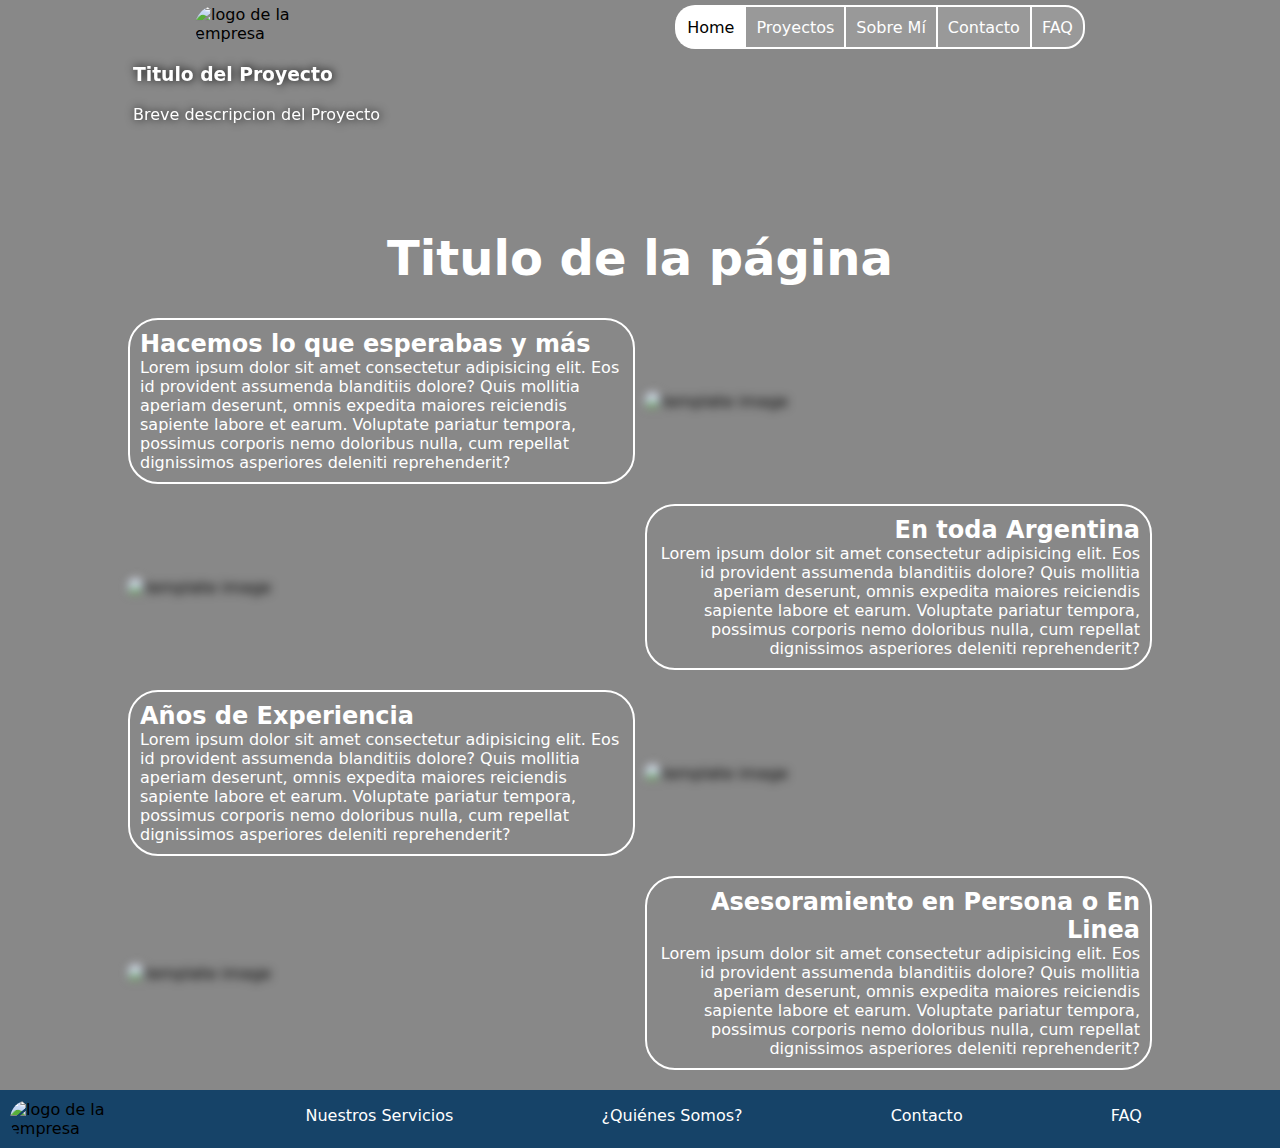
==== index.html @ 8b3575a1 "big migration to responsive" ====
<!DOCTYPE html>
<html lang="en">

<head>
    <meta charset="UTF-8">
    <meta name="viewport" content="width=device-width, initial-scale=1.0">
    <title>Document</title>
    <link rel="stylesheet" href="css/styles.css">
</head>

<body>
    <header>
        <nav class="links-container">
            <img src="assets/images/logo.jpg" class="logo" alt="logo de la empresa" />
            <ul class="list-items">
                <li id="active-page"><a href="#">Home</a></li>
                <li><a href="pages/section1.html">Proyectos</a></li>
                <li><a href="pages/section1.html">Sobre Mí</a></li>
                <li><a href="pages/section1.html">Contacto</a></li>
                <li><a href="pages/section1.html">FAQ</a></li>
            </ul>
        </nav>
    </header>

    <main>
        <section class="main-image-container">
            <img src="assets/images/imagen1.jpg" alt="">
            <div>
                <h3>Titulo del Proyecto</h3>
                <p>Breve descripcion del Proyecto</p>
            </div>
        </section>

        <div class="main-content">
            <div class="main-title-container">
                <h1>Titulo de la página</h1>
            </div>
            
            <div id="main-table">
                <article class="table-row">
                    <div class="main-table-text">
                        <h2>Hacemos lo que esperabas y más</h2>
                        <p>Lorem ipsum dolor sit amet consectetur adipisicing elit. Eos id provident assumenda blanditiis dolore? Quis mollitia aperiam deserunt, omnis expedita maiores reiciendis sapiente labore et earum. Voluptate pariatur tempora, possimus corporis nemo doloribus nulla, cum repellat dignissimos asperiores deleniti reprehenderit?</p>
                    </div>
                    <div class="main-table-image">
                        <img src="assets/images/imagen temporal.jpg" alt="template image">
                    </div>
                </article>
                <article class="table-row">
                    <div class="main-table-text reverse-text">
                        <h2>En toda Argentina</h2>
                        <p>Lorem ipsum dolor sit amet consectetur adipisicing elit. Eos id provident assumenda blanditiis dolore? Quis mollitia aperiam deserunt, omnis expedita maiores reiciendis sapiente labore et earum. Voluptate pariatur tempora, possimus corporis nemo doloribus nulla, cum repellat dignissimos asperiores deleniti reprehenderit?</p>
                    </div>
                    <div class="main-table-image reverse">
                        <img src="assets/images/imagen temporal.jpg" alt="template image">
                    </div>
                </article>
                <article class="table-row">
                    <div class="main-table-text">
                        <h2>Años de Experiencia</h2>
                        <p>Lorem ipsum dolor sit amet consectetur adipisicing elit. Eos id provident assumenda blanditiis dolore? Quis mollitia aperiam deserunt, omnis expedita maiores reiciendis sapiente labore et earum. Voluptate pariatur tempora, possimus corporis nemo doloribus nulla, cum repellat dignissimos asperiores deleniti reprehenderit?</p>
                    </div>
                    <div class="main-table-image">
                        <img src="assets/images/imagen temporal.jpg" alt="template image">
                    </div>
                </article>
                <article class="table-row">
                    <div class="main-table-text reverse-text">
                        <h2>Asesoramiento en Persona o En Linea</h2>
                        <p>Lorem ipsum dolor sit amet consectetur adipisicing elit. Eos id provident assumenda blanditiis dolore? Quis mollitia aperiam deserunt, omnis expedita maiores reiciendis sapiente labore et earum. Voluptate pariatur tempora, possimus corporis nemo doloribus nulla, cum repellat dignissimos asperiores deleniti reprehenderit?</p>
                    </div>
                    <div class="main-table-image reverse">
                        <img src="assets/images/imagen temporal.jpg" alt="template image">
                    </div>
                </article>
            </div>
        </div>
    </main>

    <footer>
        <section>
            <img src="./assets/images/logo.jpg" alt="logo de la empresa" class="logo">
        </section>
        <section id="links-container">
            <ul id="footer-links">
                <li><a href="">Nuestros Servicios</a></li>
                <li><a href="./pages/section2.html">¿Quiénes Somos?</a></li>
                <li><a href="./pages/section3.html">Contacto</a></li>
                <li><a href="./pages/section4.html">FAQ</a></li>
            </ul>
        </section>
    </footer>
</body>

</html>
---- css/styles.css ----
body {
  font-family: system-ui, -apple-system, BlinkMacSystemFont, "Segoe UI", Roboto, Oxygen, Ubuntu, Cantarell, "Open Sans", "Helvetica Neue", sans-serif;
  box-sizing: border-box;
  margin: 0;
  padding: 0;
  background-color: #888;
}

.logo {
  width: 100px;
  min-width: 40px;
  border-radius: 30px;
}

header {
  margin: 5px;
}
header nav {
  display: flex;
  justify-content: space-around;
}
header nav ul {
  list-style: none;
  padding: 0;
  margin: 0;
  display: flex;
}
header nav ul li {
  background-color: #999;
  display: flex;
  white-space: nowrap;
  height: 40px;
  align-items: center;
  border: white 2px solid;
  border-right: 0;
  padding-inline: 10px;
  backdrop-filter: blur(5px);
}
header nav ul li:first-child {
  border-radius: 20px 0 0 20px;
  padding-left: 10px;
}
header nav ul li:last-child {
  border-radius: 0 20px 20px 0;
  padding-right: 10px;
  border-right: 2px white solid;
}
header nav ul li a {
  color: white;
  text-decoration: none;
}
header nav ul li:hover {
  background-color: white;
}
header nav ul li:hover a {
  text-decoration: underline;
  color: black;
}
header #active-page {
  background-color: white;
}
header #active-page a {
  color: black;
  font-weight: 500;
}

.main-image-container {
  display: grid;
}
.main-image-container img {
  grid-row: 1/1;
  grid-column: 1/1;
  width: 100%;
  min-width: 425px;
  max-height: 100vh;
  object-fit: cover;
  z-index: -1;
}
.main-image-container div {
  display: flex;
  grid-row: 1/1;
  grid-column: 1/1;
  flex-direction: column;
  justify-content: flex-end;
  align-items: flex-start;
  margin-bottom: 5%;
  margin-left: 10%;
}
.main-image-container div h3, .main-image-container div p {
  margin-block: 5px;
  padding: 5px;
  backdrop-filter: blur(5px);
  color: white;
  text-shadow: #000 1px 0 10px;
}

.main-content {
  min-width: 425px;
  width: 100%;
}
.main-title-container {
  color: white;
  text-align: center;
  font-size: 1.5em;
}
@media (max-width: 426px) {
  .main-title-container {
    font-size: 1em;
  }
}

#main-table {
  margin-inline: 10%;
  display: grid;
  grid-template-rows: 1fr;
  gap: 20px;
}
#main-table .table-row {
  display: grid;
  grid-template-columns: 1fr 1fr;
  gap: 10px;
}
@media (max-width: 767px) {
  #main-table .table-row {
    grid-template-columns: 1fr;
  }
}
#main-table .reverse {
  grid-row-start: 1;
}
@media (max-width: 767px) {
  #main-table .reverse {
    grid-row-start: 2;
  }
}
#main-table .reverse-text {
  text-align: right;
}
#main-table .main-table-text {
  color: white;
  border: white 2px solid;
  border-radius: 30px;
  padding: 10px;
  align-content: center;
}
#main-table .main-table-text * {
  margin: 0;
}
#main-table .main-table-image {
  align-self: center;
}
#main-table .main-table-image img {
  filter: blur(5px);
  width: 100%;
  height: 200px;
  object-fit: cover;
  border-radius: 30px;
}

footer {
  margin-top: 20px;
  background-color: rgb(22, 67, 104);
  display: flex;
  justify-content: space-around;
  min-width: 430px;
  width: 100%;
}
footer section {
  margin: 10px;
}
footer #links-container {
  width: 100%;
  margin: 0;
}
footer #footer-links {
  padding: 0;
  list-style: none;
  display: flex;
  justify-content: space-evenly;
  flex-wrap: wrap;
  gap: 10px;
}
footer a {
  color: white;
  font-weight: 500;
  text-decoration: none;
}
footer a:hover {
  text-decoration: underline;
}
footer a:checked {
  color: red;
}

/*# sourceMappingURL=styles.css.map */


.images-container {
    display: flex;
    justify-content: space-evenly;
    flex-wrap:wrap;
}

.image-article {
    padding-block: 10px;
    display: flex;
    flex-direction: column;
    align-items: center;
}

.image-article img{
    border-radius: 20px;
    max-width: 600px;
    border: 4px white solid;
}

.image-article div {
    background-color: rgb(100, 130, 150);
    text-align: center;
    font-weight: 500;
    font-size: large;
    margin: 0;
    width: 50%;
    padding: 10px;
    border: 4px white solid;
    border-bottom: none;
    border-radius: 20px 20px 0 0;
}

.normal-main{
    h1{
        font-size: 3em;
    }
    
    margin-inline: 10%;
    margin-bottom: 30px;
    text-align: center;

    .elements-container{
        display: flex;
        flex-wrap: wrap;
        justify-content: space-evenly;
        
        article {
            width: 300px;
            border: white 4px solid;
            padding: 10px;
            border-radius: 30px;
        }
    }

    #about-me-container{
        padding: 20px;
        display: flex;
        border: white 4px solid;
        border-radius: 30px;
        justify-content: space-evenly;

        #about-me-text-container{
            padding: 20px;
            border: white 4px solid;
            border-radius: 30px;
            width: 500px;
        }

        img{
            width: 300px;
        }
    }
    

    .article-container{
        display: flex;
        flex-wrap: wrap;
        justify-content: space-around;
        
        article{
            margin-bottom: 20px;
            border: white 4px solid;
            border-radius: 30px;
            width: 300px;
        }

        img {
            width: 200px;
        }

    }

    .line{
        flex-direction: column;
        align-content: center;

        article{
            width: 80%;
        }
    }

    #form-container{
        border: white 4px solid;
    }

}
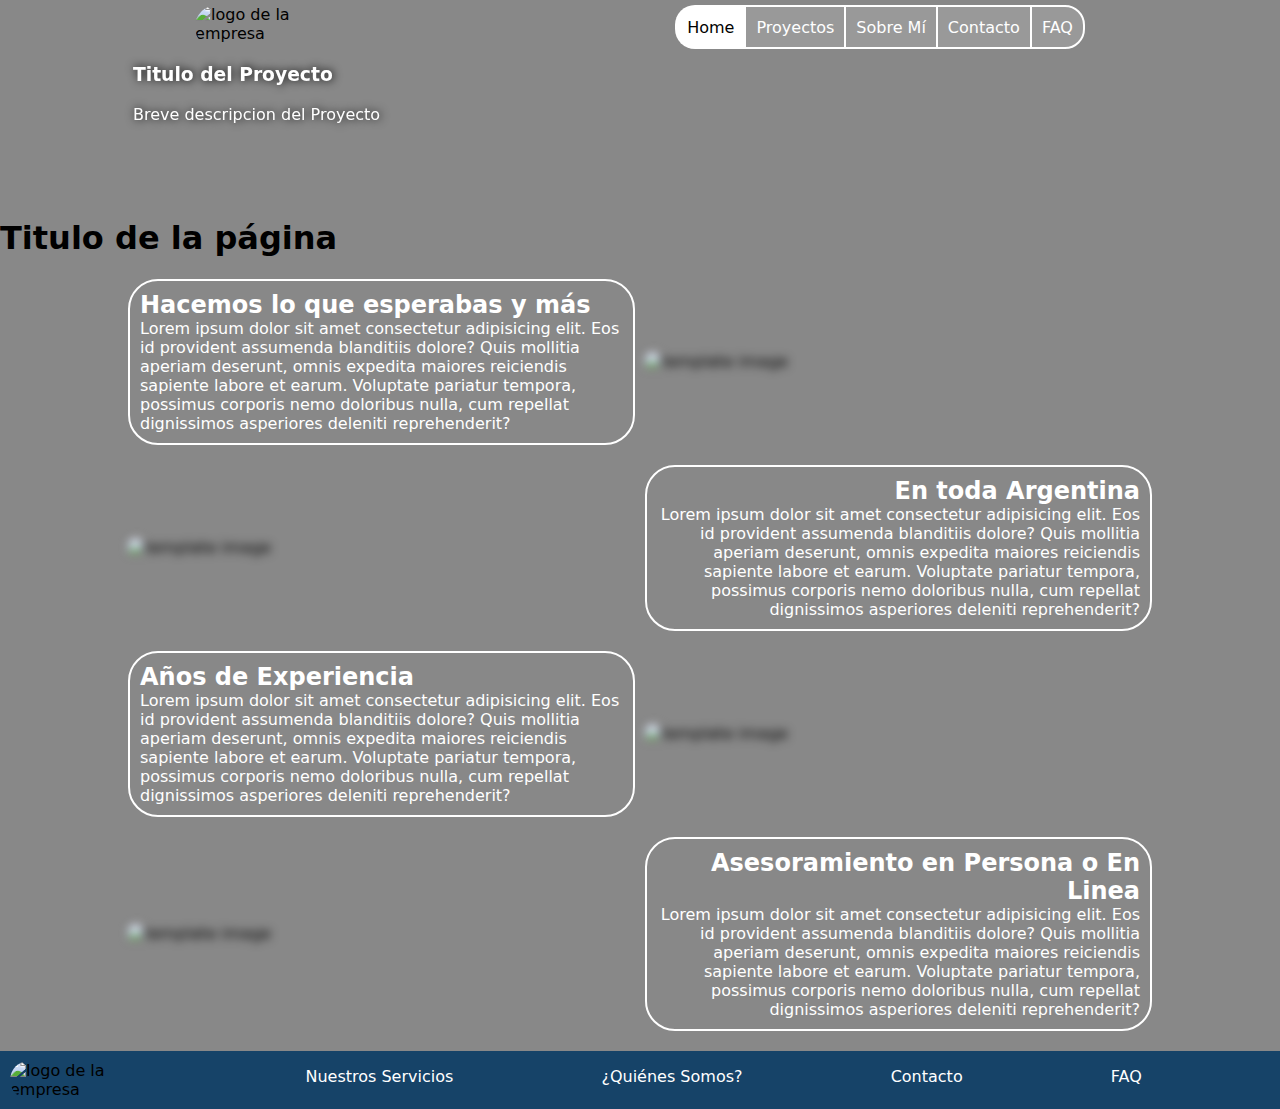
==== commit 81d93faa: "added the corresponding title to the pages" ====
--- a/index.html
+++ b/index.html
@@ -2,10 +2,15 @@
 <html lang="en">
 
 <head>
-    <meta charset="UTF-8">
-    <meta name="viewport" content="width=device-width, initial-scale=1.0">
-    <title>Document</title>
-    <link rel="stylesheet" href="css/styles.css">
+    <meta charset="UTF-8" />
+    <meta name="viewport" content="width=device-width, initial-scale=1.0" />
+    <title>Sitio de Arquitectura | Nicolas Rodriguez Briz</title>
+    <link rel="stylesheet" href="css/styles.css" />
+    <!-- <link href="https://cdn.jsdelivr.net/npm/bootstrap@5.3.3/dist/css/bootstrap.min.css" rel="stylesheet"
+        integrity="sha384-QWTKZyjpPEjISv5WaRU9OFeRpok6YctnYmDr5pNlyT2bRjXh0JMhjY6hW+ALEwIH" crossorigin="anonymous" />
+    <script src="https://cdn.jsdelivr.net/npm/bootstrap@5.3.3/dist/js/bootstrap.min.js"
+        integrity="sha384-0pUGZvbkm6XF6gxjEnlmuGrJXVbNuzT9qBBavbLwCsOGabYfZo0T0to5eqruptLy"
+        crossorigin="anonymous"></script> -->
 </head>
 
 <body>
@@ -14,10 +19,10 @@
             <img src="assets/images/logo.jpg" class="logo" alt="logo de la empresa" />
             <ul class="list-items">
                 <li id="active-page"><a href="#">Home</a></li>
-                <li><a href="pages/section1.html">Proyectos</a></li>
-                <li><a href="pages/section1.html">Sobre Mí</a></li>
-                <li><a href="pages/section1.html">Contacto</a></li>
-                <li><a href="pages/section1.html">FAQ</a></li>
+                <li><a href="pages/proyectos.html">Proyectos</a></li>
+                <li><a href="pages/sobre mi.html">Sobre Mí</a></li>
+                <li><a href="pages/contacto.html">Contacto</a></li>
+                <li><a href="pages/faq.html">FAQ</a></li>
             </ul>
         </nav>
     </header>
@@ -31,11 +36,11 @@
             </div>
         </section>
 
+        <div class="title-container">
+            <h1>Titulo de la página</h1>
+        </div>
+
         <div class="main-content">
-            <div class="main-title-container">
-                <h1>Titulo de la página</h1>
-            </div>
-            
             <div id="main-table">
                 <article class="table-row">
                     <div class="main-table-text">
@@ -76,20 +81,20 @@
             </div>
         </div>
     </main>
-
     <footer>
         <section>
-            <img src="./assets/images/logo.jpg" alt="logo de la empresa" class="logo">
+            <img src="assets/images/logo.jpg" alt="logo de la empresa" class="logo">
         </section>
         <section id="links-container">
             <ul id="footer-links">
                 <li><a href="">Nuestros Servicios</a></li>
-                <li><a href="./pages/section2.html">¿Quiénes Somos?</a></li>
-                <li><a href="./pages/section3.html">Contacto</a></li>
-                <li><a href="./pages/section4.html">FAQ</a></li>
+                <li><a href="pages/sobre mi.html">¿Quiénes Somos?</a></li>
+                <li><a href="pages/contacto.html">Contacto</a></li>
+                <li><a href="pages/faq.html">FAQ</a></li>
             </ul>
         </section>
     </footer>
+
 </body>
 
 </html>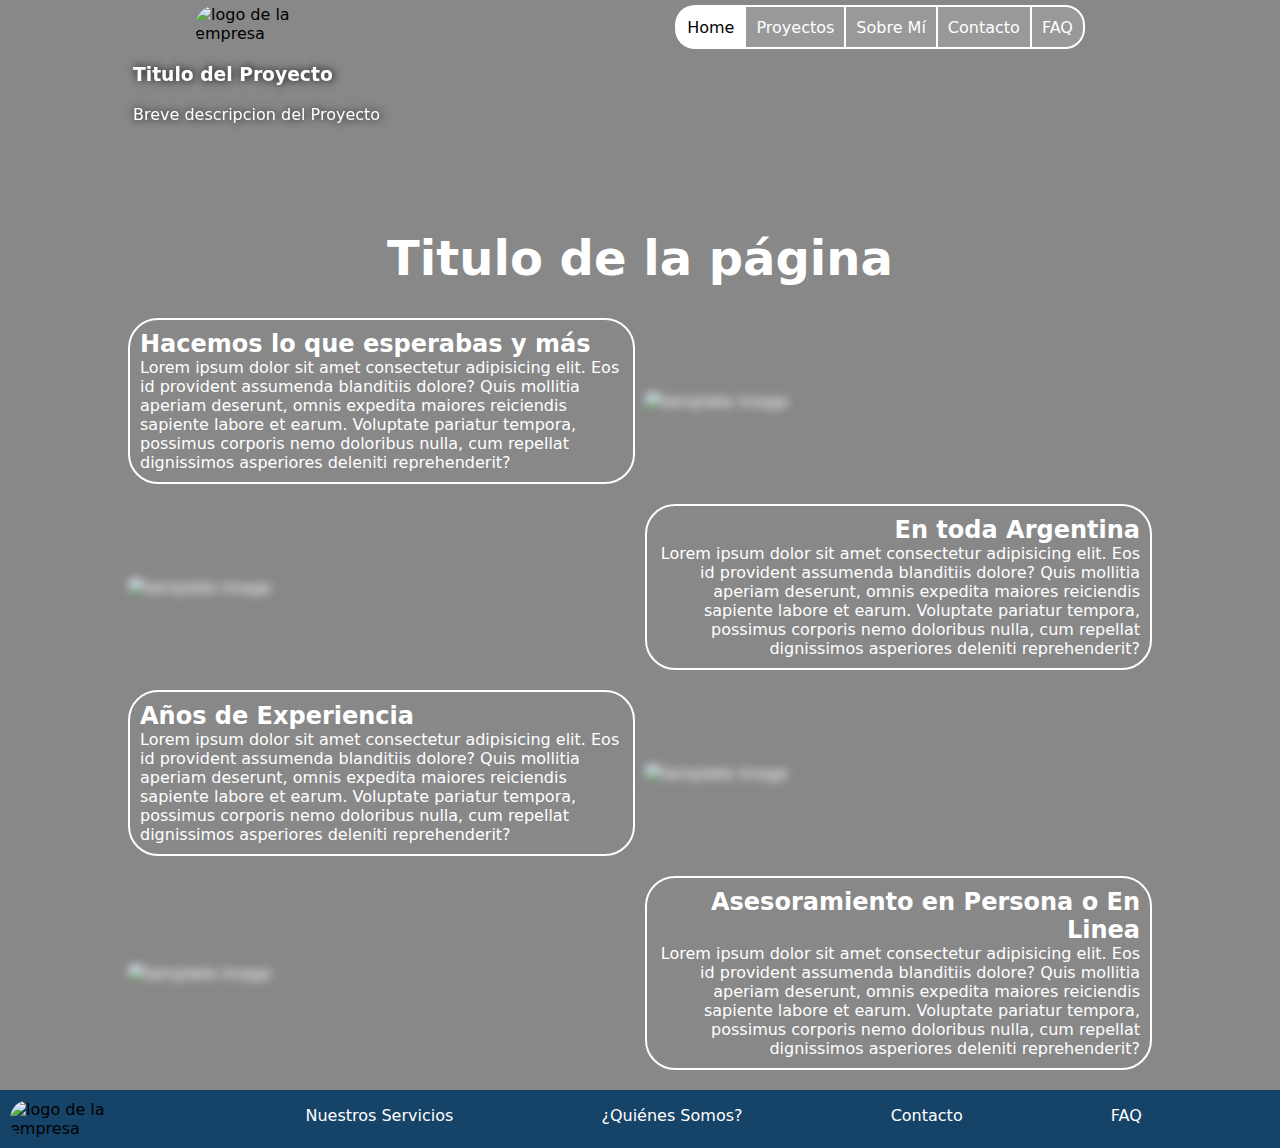
==== commit 8cac9616: "added transitions to the header" ====
--- a/index.html
+++ b/index.html
@@ -6,11 +6,6 @@
     <meta name="viewport" content="width=device-width, initial-scale=1.0" />
     <title>Sitio de Arquitectura | Nicolas Rodriguez Briz</title>
     <link rel="stylesheet" href="css/styles.css" />
-    <!-- <link href="https://cdn.jsdelivr.net/npm/bootstrap@5.3.3/dist/css/bootstrap.min.css" rel="stylesheet"
-        integrity="sha384-QWTKZyjpPEjISv5WaRU9OFeRpok6YctnYmDr5pNlyT2bRjXh0JMhjY6hW+ALEwIH" crossorigin="anonymous" />
-    <script src="https://cdn.jsdelivr.net/npm/bootstrap@5.3.3/dist/js/bootstrap.min.js"
-        integrity="sha384-0pUGZvbkm6XF6gxjEnlmuGrJXVbNuzT9qBBavbLwCsOGabYfZo0T0to5eqruptLy"
-        crossorigin="anonymous"></script> -->
 </head>
 
 <body>
--- a/css/styles.css
+++ b/css/styles.css
@@ -4,12 +4,51 @@
   margin: 0;
   padding: 0;
   background-color: #888;
+  min-width: 430px;
 }
 
 .logo {
   width: 100px;
   min-width: 40px;
   border-radius: 30px;
+}
+
+.title-container {
+  text-align: center;
+  font-size: 1.5em;
+  color: white;
+}
+@media (width <= 425px) {
+  .title-container {
+    font-size: 1em;
+  }
+}
+
+.main-content {
+  color: white;
+  width: 100%;
+}
+
+.text-container {
+  text-align: center;
+  color: white;
+}
+
+.button-1 {
+  border-radius: 20px;
+  background-color: #09f;
+  color: white;
+  padding: 10px;
+  border-style: none;
+  border: #09f 2px solid;
+  cursor: pointer;
+  transition: 200ms;
+}
+.button-1:hover {
+  border-color: #06f;
+}
+.button-1:active {
+  transform: scale(0.9);
 }
 
 header {
@@ -35,6 +74,7 @@
   border-right: 0;
   padding-inline: 10px;
   backdrop-filter: blur(5px);
+  transition: 200ms;
 }
 header nav ul li:first-child {
   border-radius: 20px 0 0 20px;
@@ -62,6 +102,41 @@
 header #active-page a {
   color: black;
   font-weight: 500;
+}
+
+footer {
+  margin-top: 20px;
+  background-color: rgb(22, 67, 104);
+  display: flex;
+  justify-content: space-around;
+  min-width: 430px;
+  width: 100%;
+}
+footer section {
+  margin: 10px;
+}
+footer #links-container {
+  width: 100%;
+  margin: 0;
+}
+footer #footer-links {
+  padding: 0;
+  list-style: none;
+  display: flex;
+  justify-content: space-evenly;
+  flex-wrap: wrap;
+  gap: 10px;
+}
+footer a {
+  color: white;
+  font-weight: 500;
+  text-decoration: none;
+}
+footer a:hover {
+  text-decoration: underline;
+}
+footer a:checked {
+  color: red;
 }
 
 .main-image-container {
@@ -94,21 +169,6 @@
   text-shadow: #000 1px 0 10px;
 }
 
-.main-content {
-  min-width: 425px;
-  width: 100%;
-}
-.main-title-container {
-  color: white;
-  text-align: center;
-  font-size: 1.5em;
-}
-@media (max-width: 426px) {
-  .main-title-container {
-    font-size: 1em;
-  }
-}
-
 #main-table {
   margin-inline: 10%;
   display: grid;
@@ -137,7 +197,6 @@
   text-align: right;
 }
 #main-table .main-table-text {
-  color: white;
   border: white 2px solid;
   border-radius: 30px;
   padding: 10px;
@@ -157,147 +216,226 @@
   border-radius: 30px;
 }
 
-footer {
-  margin-top: 20px;
-  background-color: rgb(22, 67, 104);
-  display: flex;
-  justify-content: space-around;
-  min-width: 430px;
-  width: 100%;
-}
-footer section {
+.images-container {
+  display: flex;
+  flex-wrap: wrap;
+  justify-content: space-evenly;
+  gap: 10px;
   margin: 10px;
 }
-footer #links-container {
-  width: 100%;
-  margin: 0;
-}
-footer #footer-links {
-  padding: 0;
-  list-style: none;
-  display: flex;
-  justify-content: space-evenly;
-  flex-wrap: wrap;
-  gap: 10px;
-}
-footer a {
-  color: white;
-  font-weight: 500;
-  text-decoration: none;
-}
-footer a:hover {
-  text-decoration: underline;
-}
-footer a:checked {
-  color: red;
+
+.image-article {
+  display: flex;
+  flex-direction: column;
+  align-items: center;
+  border: white 2px solid;
+  border-radius: 20px;
+  background-color: white;
+}
+.image-article h3 {
+  color: white;
+  margin: 0;
+  padding: 5px 20px;
+  border: white 2px solid;
+  background-color: #777;
+  border-radius: 20px 20px 0 0;
+  border-bottom: 0;
+  max-width: min(80%, 500px);
+}
+.image-article img {
+  border-radius: 20px;
+  width: 100%;
+  max-width: 350px;
+  border: 2px white solid;
+}
+@media (width >= 1400px) {
+  .image-article img {
+    max-width: 600px;
+  }
+}
+
+.elements-container {
+  display: flex;
+  flex-wrap: wrap;
+  justify-content: center;
+  color: black;
+  gap: 10px;
+}
+.elements-container article {
+  background-color: white;
+  max-width: 400px;
+  border-radius: 20px;
+  border: black 2px solid;
+}
+.elements-container article h3 {
+  border: black 2px solid;
+  border-radius: 20px;
+  margin: -2px;
+  padding: 10px 0;
+  text-align: center;
+}
+.elements-container article p {
+  margin: 10px 20px;
+}
+
+#about-me-container {
+  display: flex;
+  flex-wrap: wrap;
+  border-radius: 20px;
+  align-items: center;
+  justify-content: center;
+  margin: 0 auto;
+  gap: 10px;
+  max-width: 1000px;
+  width: fit-content;
+}
+@media (width < 768px) {
+  #about-me-container {
+    flex-direction: column-reverse;
+  }
+}
+
+#about-me-image-container img {
+  border-radius: 20px;
+  max-width: 300px;
+  object-fit: cover;
+}
+@media (width < 768px) {
+  #about-me-image-container img {
+    height: 350px;
+    width: 350px;
+  }
+}
+
+#about-me-text-container {
+  background-color: white;
+  color: black;
+  padding: 20px;
+  border-radius: 20px;
+  width: 100%;
+  max-width: 350px;
+}
+
+.article-container {
+  color: black;
+  text-align: center;
+  display: flex;
+  flex-wrap: wrap;
+  justify-content: center;
+  gap: 10px;
+  max-width: 1000px;
+  margin: 0 auto;
+}
+.article-container article {
+  background-color: white;
+  border-radius: 20px;
+  width: 300px;
+}
+.article-container img {
+  height: 300px;
+  object-fit: cover;
+  width: 100%;
+  border-radius: 20px;
+}
+
+.article-title-container h3 {
+  margin: 0;
+  padding: 10px;
+  border-radius: 20px;
+}
+
+#contact-form-container {
+  background-color: darkgray;
+  border-radius: 20px;
+  max-width: 1000px;
+  margin: 0 auto;
+  padding: 10px;
+}
+#contact-form-container form {
+  color: black;
+  display: grid;
+  background-color: gray;
+  padding: 10px;
+  border-radius: 20px;
+  gap: 10px;
+}
+#contact-form-container form div {
+  display: grid;
+  grid-template-columns: 1fr 5fr;
+  grid-auto-rows: 40px;
+  justify-content: center;
+  gap: 10px;
+}
+#contact-form-container form div label {
+  background-color: white;
+  display: flex;
+  align-items: center;
+  justify-content: center;
+  border-radius: 20px;
+  font-weight: 600;
+}
+#contact-form-container form div input {
+  border-radius: 20px;
+  border-style: none;
+  padding-left: 10px;
+}
+#contact-form-container form div textarea {
+  border-radius: 20px;
+  padding-left: 10px;
+  padding-top: 10px;
+  grid-row-start: span 2;
+  resize: none;
+}
+#contact-form-container form div:last-child {
+  grid-template-columns: 1fr;
+}
+#contact-form-container #form-file {
+  background-color: white;
+  align-content: center;
+  justify-self: center;
+}
+#contact-form-container #form-submit {
+  display: flex;
+  grid-column: 1/-1;
+  justify-self: center;
+  width: fit-content;
+}
+
+#search-bar-container {
+  text-align: center;
+}
+#search-bar-container input {
+  border-radius: 20px;
+  border: black 1px solid;
+  padding: 10px;
+  border-style: none;
+}
+
+.questions-container {
+  background-color: darkgray;
+  padding: 10px;
+  border-radius: 20px;
+  color: black;
+  display: flex;
+  flex-wrap: wrap;
+  justify-content: center;
+  gap: 10px;
+  max-width: 1000px;
+  padding-inline: 10px;
+  margin: 0 auto;
+}
+.questions-container article {
+  background-color: white;
+  border-radius: 20px;
+  width: 100%;
+  padding: 10px;
+}
+.questions-container summary {
+  font-weight: bold;
+  font-size: large;
+}
+.questions-container p {
+  margin: 10px 10px 10px 20px;
 }
 
 /*# sourceMappingURL=styles.css.map */
-
-
-.images-container {
-    display: flex;
-    justify-content: space-evenly;
-    flex-wrap:wrap;
-}
-
-.image-article {
-    padding-block: 10px;
-    display: flex;
-    flex-direction: column;
-    align-items: center;
-}
-
-.image-article img{
-    border-radius: 20px;
-    max-width: 600px;
-    border: 4px white solid;
-}
-
-.image-article div {
-    background-color: rgb(100, 130, 150);
-    text-align: center;
-    font-weight: 500;
-    font-size: large;
-    margin: 0;
-    width: 50%;
-    padding: 10px;
-    border: 4px white solid;
-    border-bottom: none;
-    border-radius: 20px 20px 0 0;
-}
-
-.normal-main{
-    h1{
-        font-size: 3em;
-    }
-    
-    margin-inline: 10%;
-    margin-bottom: 30px;
-    text-align: center;
-
-    .elements-container{
-        display: flex;
-        flex-wrap: wrap;
-        justify-content: space-evenly;
-        
-        article {
-            width: 300px;
-            border: white 4px solid;
-            padding: 10px;
-            border-radius: 30px;
-        }
-    }
-
-    #about-me-container{
-        padding: 20px;
-        display: flex;
-        border: white 4px solid;
-        border-radius: 30px;
-        justify-content: space-evenly;
-
-        #about-me-text-container{
-            padding: 20px;
-            border: white 4px solid;
-            border-radius: 30px;
-            width: 500px;
-        }
-
-        img{
-            width: 300px;
-        }
-    }
-    
-
-    .article-container{
-        display: flex;
-        flex-wrap: wrap;
-        justify-content: space-around;
-        
-        article{
-            margin-bottom: 20px;
-            border: white 4px solid;
-            border-radius: 30px;
-            width: 300px;
-        }
-
-        img {
-            width: 200px;
-        }
-
-    }
-
-    .line{
-        flex-direction: column;
-        align-content: center;
-
-        article{
-            width: 80%;
-        }
-    }
-
-    #form-container{
-        border: white 4px solid;
-    }
-
-}
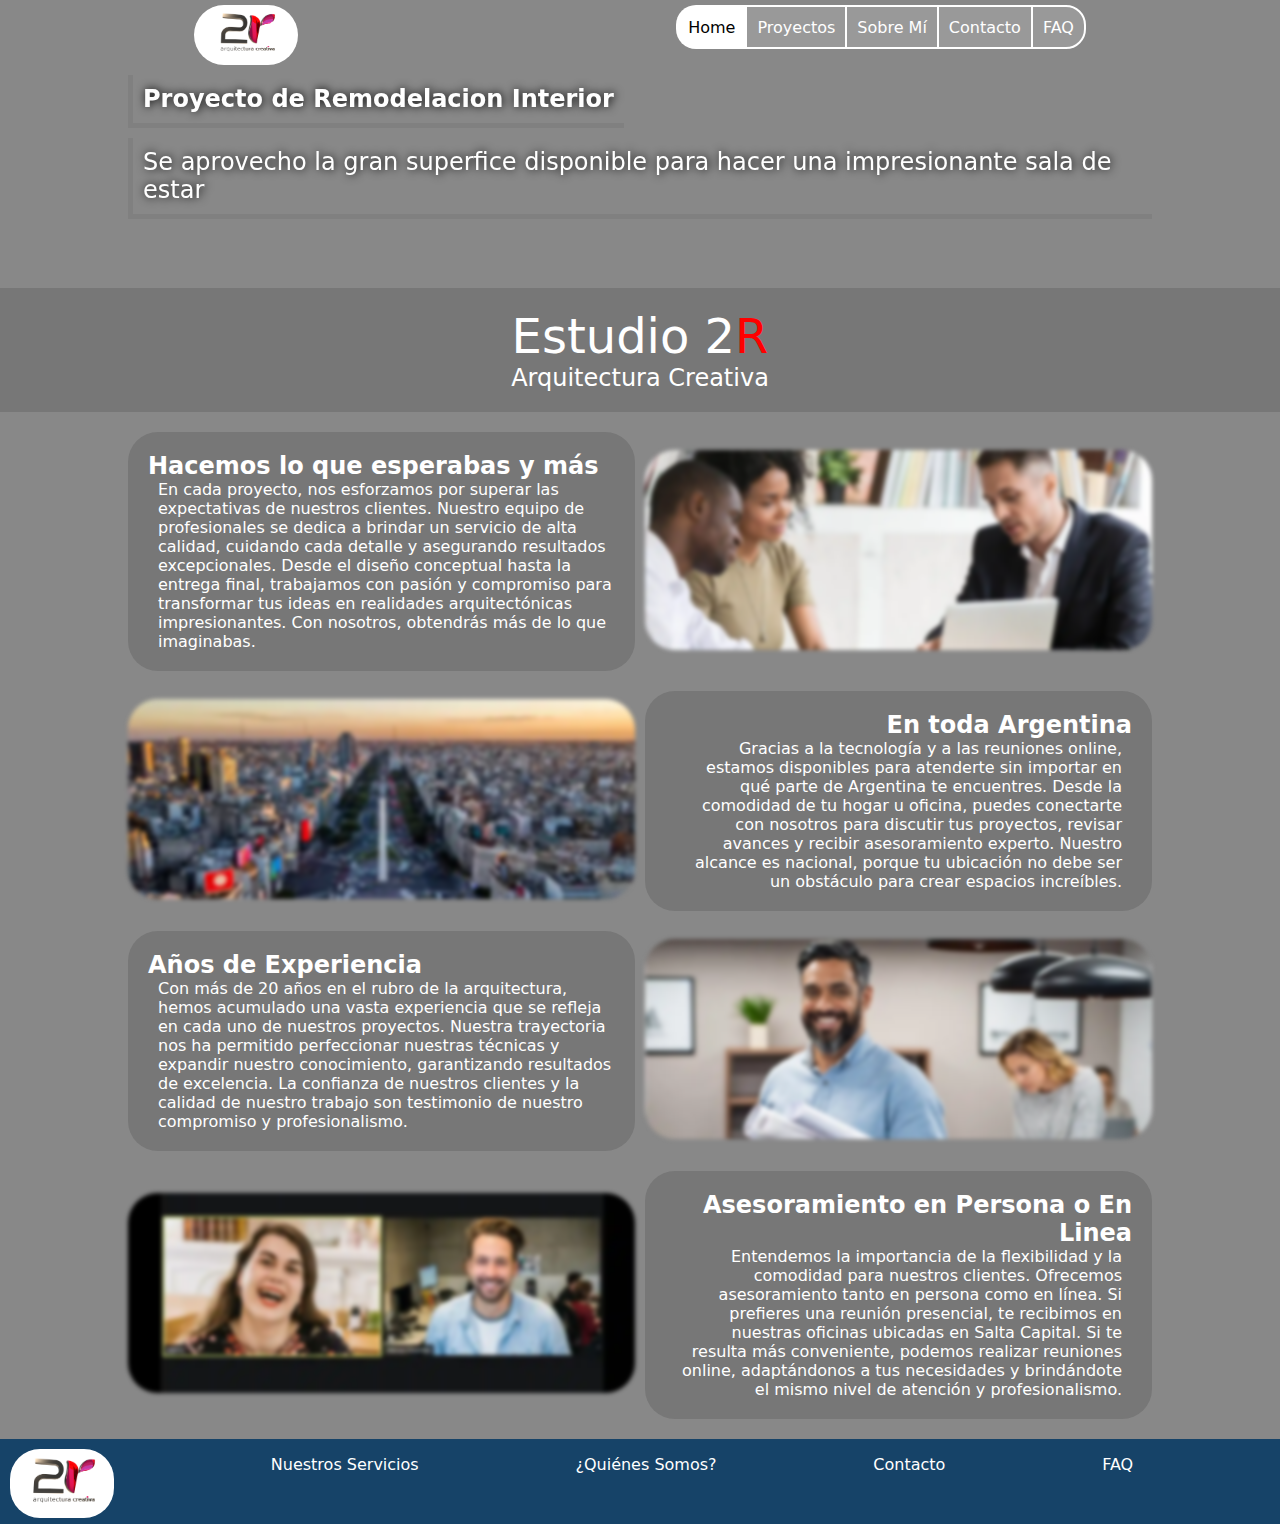
==== commit 6519bad9: "added lots of stuff, principally images to the sobre mi page" ====
--- a/index.html
+++ b/index.html
@@ -11,7 +11,7 @@
 <body>
     <header>
         <nav class="links-container">
-            <img src="assets/images/logo.jpg" class="logo" alt="logo de la empresa" />
+            <img src="assets/images/logo.png" class="logo" alt="logo de la empresa" />
             <ul class="list-items">
                 <li id="active-page"><a href="#">Home</a></li>
                 <li><a href="pages/proyectos.html">Proyectos</a></li>
@@ -24,15 +24,16 @@
 
     <main>
         <section class="main-image-container">
-            <img src="assets/images/imagen1.jpg" alt="">
+            <img src="assets/images/imagen1.jpg" alt="" />
             <div>
-                <h3>Titulo del Proyecto</h3>
-                <p>Breve descripcion del Proyecto</p>
+                <h3>Proyecto de Remodelacion Interior</h3>
+                <p>Se aprovecho la gran superfice disponible para hacer una impresionante sala de estar</p>
             </div>
         </section>
 
-        <div class="title-container">
-            <h1>Titulo de la página</h1>
+        <div class="title-container" id="home-title-container">
+            <h1>Estudio 2<span>R</span></h1>
+            <h3>Arquitectura Creativa</h3>
         </div>
 
         <div class="main-content">
@@ -40,37 +41,61 @@
                 <article class="table-row">
                     <div class="main-table-text">
                         <h2>Hacemos lo que esperabas y más</h2>
-                        <p>Lorem ipsum dolor sit amet consectetur adipisicing elit. Eos id provident assumenda blanditiis dolore? Quis mollitia aperiam deserunt, omnis expedita maiores reiciendis sapiente labore et earum. Voluptate pariatur tempora, possimus corporis nemo doloribus nulla, cum repellat dignissimos asperiores deleniti reprehenderit?</p>
+                        <p>
+                            En cada proyecto, nos esforzamos por superar las expectativas de nuestros clientes. Nuestro
+                            equipo de profesionales se dedica a brindar un servicio de alta calidad, cuidando cada
+                            detalle y asegurando resultados excepcionales. Desde el diseño conceptual hasta la entrega
+                            final, trabajamos con pasión y compromiso para transformar tus ideas en realidades
+                            arquitectónicas impresionantes. Con nosotros, obtendrás más de lo que imaginabas.
+                        </p>
                     </div>
                     <div class="main-table-image">
-                        <img src="assets/images/imagen temporal.jpg" alt="template image">
+                        <img src="assets/images/home/hacemos-lo-que-esperabas-y-mas.webp" alt="imagen de referencia sobre el tema" />
                     </div>
                 </article>
                 <article class="table-row">
                     <div class="main-table-text reverse-text">
                         <h2>En toda Argentina</h2>
-                        <p>Lorem ipsum dolor sit amet consectetur adipisicing elit. Eos id provident assumenda blanditiis dolore? Quis mollitia aperiam deserunt, omnis expedita maiores reiciendis sapiente labore et earum. Voluptate pariatur tempora, possimus corporis nemo doloribus nulla, cum repellat dignissimos asperiores deleniti reprehenderit?</p>
+                        <p>
+                            Gracias a la tecnología y a las reuniones online, estamos disponibles para atenderte sin
+                            importar en qué parte de Argentina te encuentres. Desde la comodidad de tu hogar u oficina,
+                            puedes conectarte con nosotros para discutir tus proyectos, revisar avances y recibir
+                            asesoramiento experto. Nuestro alcance es nacional, porque tu ubicación no debe ser un
+                            obstáculo para crear espacios increíbles.
+                        </p>
                     </div>
                     <div class="main-table-image reverse">
-                        <img src="assets/images/imagen temporal.jpg" alt="template image">
+                        <img src="assets/images/home/en-toda-argentina.webp" alt="imagen de referencia sobre el tema" />
                     </div>
                 </article>
                 <article class="table-row">
                     <div class="main-table-text">
                         <h2>Años de Experiencia</h2>
-                        <p>Lorem ipsum dolor sit amet consectetur adipisicing elit. Eos id provident assumenda blanditiis dolore? Quis mollitia aperiam deserunt, omnis expedita maiores reiciendis sapiente labore et earum. Voluptate pariatur tempora, possimus corporis nemo doloribus nulla, cum repellat dignissimos asperiores deleniti reprehenderit?</p>
+                        <p>
+                            Con más de 20 años en el rubro de la arquitectura, hemos acumulado una vasta experiencia que
+                            se refleja en cada uno de nuestros proyectos. Nuestra trayectoria nos ha permitido
+                            perfeccionar nuestras técnicas y expandir nuestro conocimiento, garantizando resultados de
+                            excelencia. La confianza de nuestros clientes y la calidad de nuestro trabajo son testimonio
+                            de nuestro compromiso y profesionalismo.
+                        </p>
                     </div>
                     <div class="main-table-image">
-                        <img src="assets/images/imagen temporal.jpg" alt="template image">
+                        <img src="assets/images/home/anios-de-experiencia.webp" class="zoom-top" alt="imagen de referencia sobre el tema" />
                     </div>
                 </article>
                 <article class="table-row">
                     <div class="main-table-text reverse-text">
                         <h2>Asesoramiento en Persona o En Linea</h2>
-                        <p>Lorem ipsum dolor sit amet consectetur adipisicing elit. Eos id provident assumenda blanditiis dolore? Quis mollitia aperiam deserunt, omnis expedita maiores reiciendis sapiente labore et earum. Voluptate pariatur tempora, possimus corporis nemo doloribus nulla, cum repellat dignissimos asperiores deleniti reprehenderit?</p>
+                        <p>
+                            Entendemos la importancia de la flexibilidad y la comodidad para nuestros clientes.
+                            Ofrecemos asesoramiento tanto en persona como en línea. Si prefieres una reunión presencial,
+                            te recibimos en nuestras oficinas ubicadas en Salta Capital. Si te resulta más conveniente,
+                            podemos realizar reuniones online, adaptándonos a tus necesidades y brindándote el mismo
+                            nivel de atención y profesionalismo.
+                        </p>
                     </div>
                     <div class="main-table-image reverse">
-                        <img src="assets/images/imagen temporal.jpg" alt="template image">
+                        <img src="assets/images/home/asesoramiento-en-persona-o-en-linea.webp" alt="imagen de referencia sobre el tema" />
                     </div>
                 </article>
             </div>
@@ -78,7 +103,7 @@
     </main>
     <footer>
         <section>
-            <img src="assets/images/logo.jpg" alt="logo de la empresa" class="logo">
+            <img src="assets/images/logo.png" alt="logo de la empresa" class="logo" />
         </section>
         <section id="links-container">
             <ul id="footer-links">
@@ -89,7 +114,6 @@
             </ul>
         </section>
     </footer>
-
 </body>
 
 </html>--- a/css/styles.css
+++ b/css/styles.css
@@ -8,15 +8,26 @@
 }
 
 .logo {
+  background-color: white;
+  height: 100%;
   width: 100px;
   min-width: 40px;
+  min-height: 40px;
+  object-fit: cover;
+  padding: 2px;
   border-radius: 30px;
 }
 
 .title-container {
+  background-color: #777;
+  margin-bottom: 20px;
+  padding-block: 20px;
   text-align: center;
   font-size: 1.5em;
   color: white;
+}
+.title-container * {
+  margin: 0;
 }
 @media (width <= 425px) {
   .title-container {
@@ -139,6 +150,16 @@
   color: red;
 }
 
+#home-title-container h1, #home-title-container h3 {
+  font-weight: 400;
+}
+#home-title-container h3 {
+  font-size: 1em;
+}
+#home-title-container span {
+  color: red;
+}
+
 .main-image-container {
   display: grid;
 }
@@ -160,13 +181,27 @@
   align-items: flex-start;
   margin-bottom: 5%;
   margin-left: 10%;
+  margin-right: 10%;
 }
 .main-image-container div h3, .main-image-container div p {
+  font-size: x-large;
+  border-bottom: 5px gray solid;
+  border-left: 5px gray solid;
   margin-block: 5px;
-  padding: 5px;
+  padding: 10px;
   backdrop-filter: blur(5px);
   color: white;
   text-shadow: #000 1px 0 10px;
+}
+@media (width <= 768px) {
+  .main-image-container div h3, .main-image-container div p {
+    font-size: large;
+  }
+}
+@media (width <= 425px) {
+  .main-image-container div h3, .main-image-container div p {
+    font-size: 1em;
+  }
 }
 
 #main-table {
@@ -196,100 +231,125 @@
 #main-table .reverse-text {
   text-align: right;
 }
+#main-table .reverse-text p {
+  margin-right: 10px;
+}
 #main-table .main-table-text {
-  border: white 2px solid;
+  background-color: #777;
   border-radius: 30px;
-  padding: 10px;
+  padding: 20px;
   align-content: center;
 }
 #main-table .main-table-text * {
   margin: 0;
+}
+#main-table .main-table-text p {
+  margin-left: 10px;
 }
 #main-table .main-table-image {
   align-self: center;
 }
 #main-table .main-table-image img {
-  filter: blur(5px);
+  filter: blur(2px);
   width: 100%;
   height: 200px;
   object-fit: cover;
   border-radius: 30px;
 }
-
-.images-container {
-  display: flex;
-  flex-wrap: wrap;
-  justify-content: space-evenly;
-  gap: 10px;
-  margin: 10px;
-}
-
-.image-article {
+#main-table .zoom-top {
+  object-position: top;
+}
+
+.projects-container {
+  padding-inline: 10px;
+}
+
+.project-article {
+  width: fit-content;
+  display: flex;
+  justify-content: center;
+  align-items: center;
+  gap: 10px;
+  max-height: fit-content;
+  background-color: #777;
+  border-radius: 20px;
+  margin: 10px auto;
+  padding: 10px;
+}
+@media (width <= 768px) {
+  .project-article {
+    flex-direction: column;
+  }
+}
+
+.project-image-title-container {
   display: flex;
   flex-direction: column;
-  align-items: center;
-  border: white 2px solid;
-  border-radius: 20px;
-  background-color: white;
-}
-.image-article h3 {
-  color: white;
+  background-color: darkgray;
+  border-radius: 20px;
+  max-width: 1000px;
+  height: fit-content;
+}
+.project-image-title-container h3 {
+  color: white;
+  text-align: center;
   margin: 0;
   padding: 5px 20px;
-  border: white 2px solid;
-  background-color: #777;
   border-radius: 20px 20px 0 0;
   border-bottom: 0;
-  max-width: min(80%, 500px);
-}
-.image-article img {
-  border-radius: 20px;
-  width: 100%;
-  max-width: 350px;
-  border: 2px white solid;
-}
-@media (width >= 1400px) {
-  .image-article img {
-    max-width: 600px;
-  }
-}
-
-.elements-container {
-  display: flex;
-  flex-wrap: wrap;
-  justify-content: center;
-  color: black;
-  gap: 10px;
-}
-.elements-container article {
-  background-color: white;
-  max-width: 400px;
-  border-radius: 20px;
-  border: black 2px solid;
-}
-.elements-container article h3 {
-  border: black 2px solid;
+}
+.project-image-title-container img {
+  border-radius: 20px;
+  max-width: 1000px;
+  width: 100%;
+  min-width: 350px;
+}
+
+.elements-container-2 {
+  display: flex;
+  flex-direction: column;
+  gap: 10px;
+  justify-content: center;
+  align-items: center;
+}
+.elements-container-2 div {
+  background-color: white;
+  width: 300px;
+  border-radius: 20px;
+}
+@media (width <= 768px) {
+  .elements-container-2 div {
+    width: 100%;
+  }
+}
+.elements-container-2 h3 {
+  background-color: darkgray;
+  color: white;
   border-radius: 20px;
   margin: -2px;
   padding: 10px 0;
   text-align: center;
 }
-.elements-container article p {
+.elements-container-2 p {
   margin: 10px 20px;
 }
 
+#about-me-outer-container {
+  margin-inline: 10px;
+}
+
 #about-me-container {
   display: flex;
-  flex-wrap: wrap;
   border-radius: 20px;
   align-items: center;
   justify-content: center;
   margin: 0 auto;
   gap: 10px;
-  max-width: 1000px;
   width: fit-content;
-}
-@media (width < 768px) {
+  padding: 10px;
+  background-color: #777;
+}
+@media (width <= 768px) {
   #about-me-container {
     flex-direction: column-reverse;
   }
@@ -298,12 +358,15 @@
 #about-me-image-container img {
   border-radius: 20px;
   max-width: 300px;
+  width: max-content;
+  height: 100%;
+  object-position: top;
   object-fit: cover;
 }
-@media (width < 768px) {
+@media (width <= 768px) {
   #about-me-image-container img {
-    height: 350px;
-    width: 350px;
+    height: 300px;
+    width: 300px;
   }
 }
 
@@ -311,9 +374,19 @@
   background-color: white;
   color: black;
   padding: 20px;
-  border-radius: 20px;
-  width: 100%;
-  max-width: 350px;
+  max-width: 550px;
+  border-radius: 20px;
+}
+#about-me-text-container * {
+  margin: 0;
+}
+#about-me-text-container p {
+  text-indent: 20px;
+}
+@media (width <= 768px) {
+  #about-me-text-container {
+    max-width: 100%;
+  }
 }
 
 .article-container {
@@ -325,23 +398,34 @@
   gap: 10px;
   max-width: 1000px;
   margin: 0 auto;
+  padding-inline: 10px;
 }
 .article-container article {
+  height: fit-content;
   background-color: white;
   border-radius: 20px;
   width: 300px;
 }
-.article-container img {
+.article-container .image-container {
+  display: flex;
+  align-items: center;
   height: 300px;
-  object-fit: cover;
-  width: 100%;
-  border-radius: 20px;
-}
-
-.article-title-container h3 {
-  margin: 0;
-  padding: 10px;
-  border-radius: 20px;
+  width: 300px;
+  border-top: 1px black solid;
+  border-bottom: 1px black solid;
+  overflow: hidden;
+}
+.article-container .image-container img {
+  width: 300px;
+}
+.article-container h3 {
+  margin: 0;
+  padding: 10px;
+  border-radius: 20px;
+}
+.article-container p {
+  margin: 0;
+  padding: 0 10px 10px 10px;
 }
 
 #contact-form-container {
@@ -433,6 +517,7 @@
 .questions-container summary {
   font-weight: bold;
   font-size: large;
+  cursor: pointer;
 }
 .questions-container p {
   margin: 10px 10px 10px 20px;
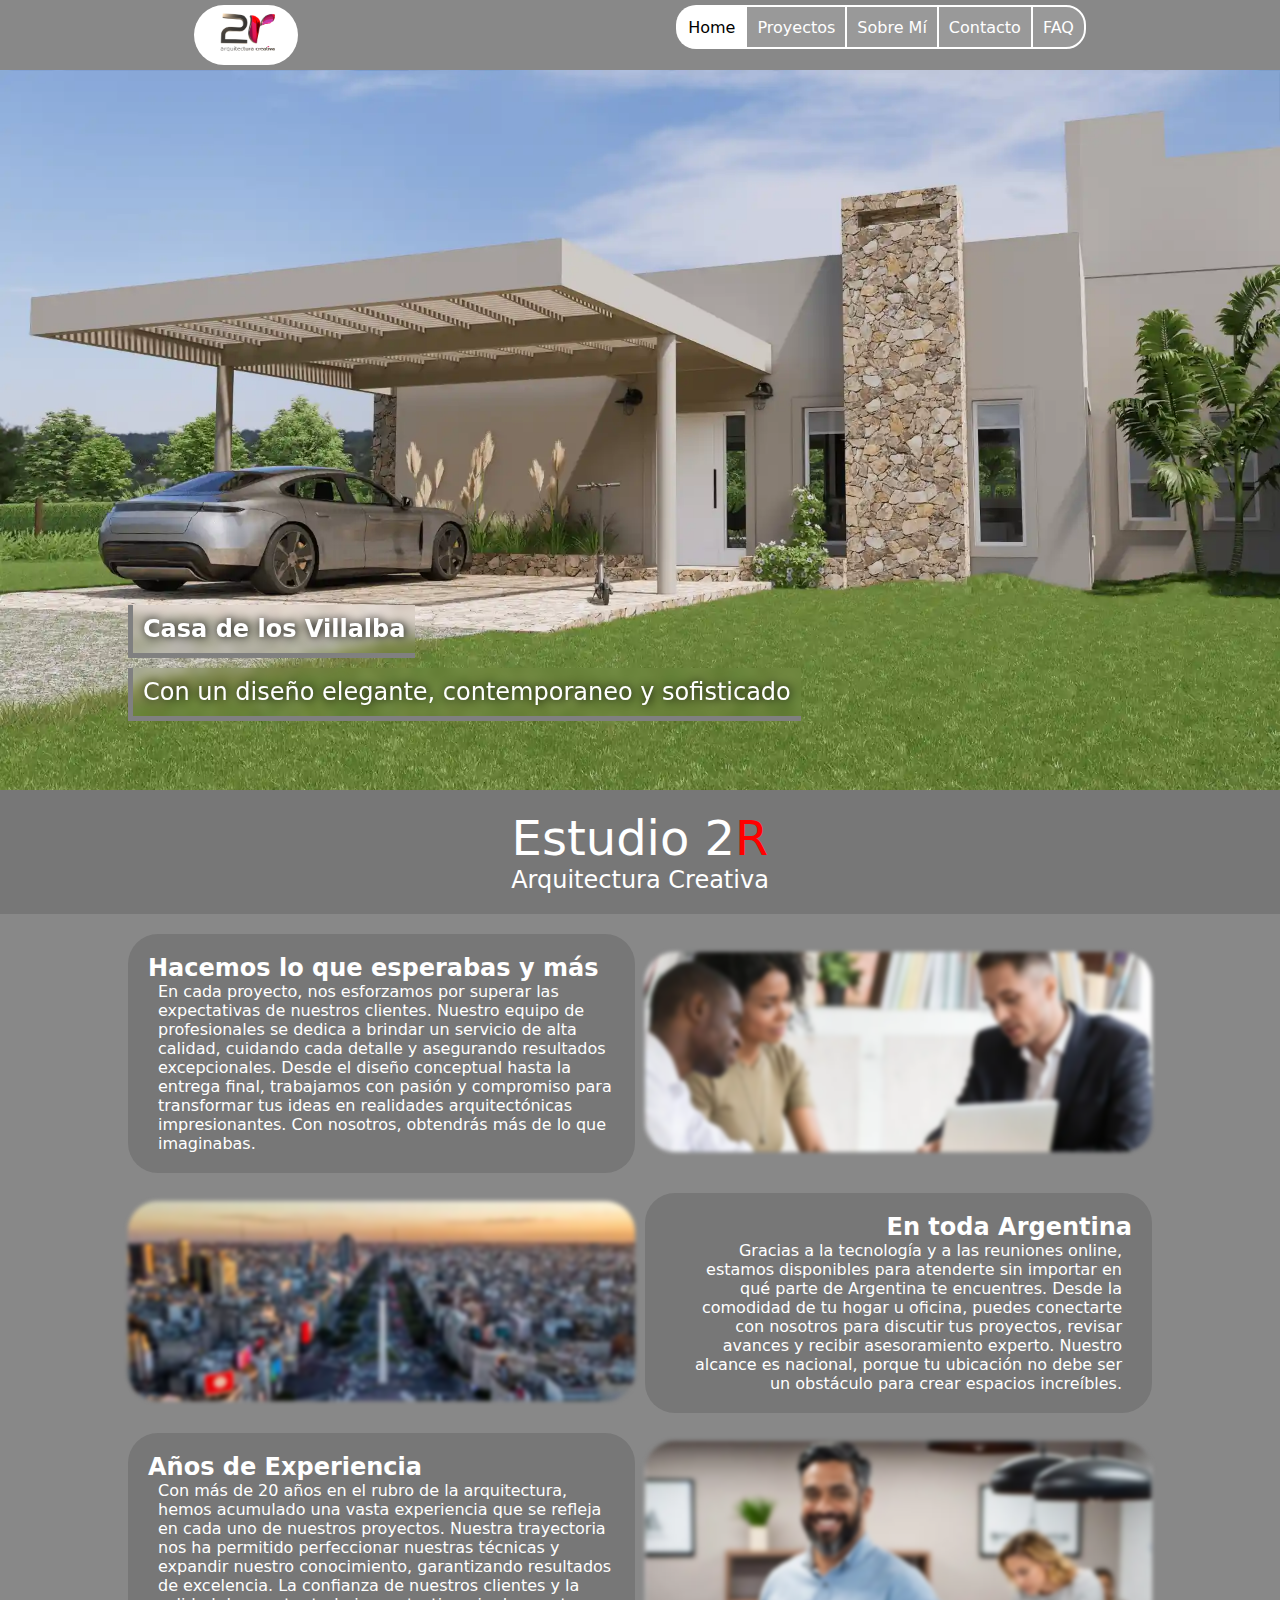
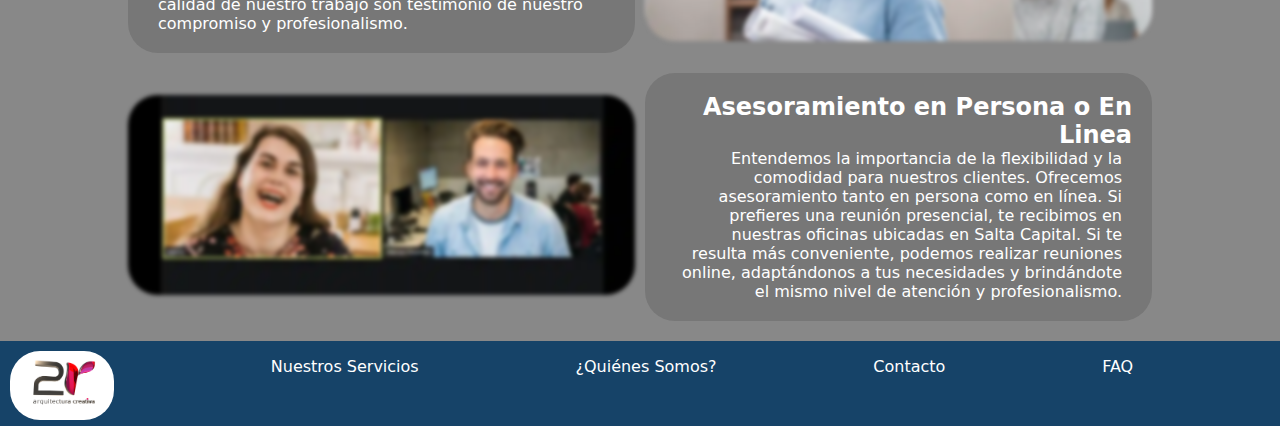
==== commit 0a264a9d: "Added images and text to the proyectos page" ====
--- a/index.html
+++ b/index.html
@@ -24,10 +24,10 @@
 
     <main>
         <section class="main-image-container">
-            <img src="assets/images/imagen1.jpg" alt="" />
+            <img src="assets/images/projects/project-2.webp" alt="" />
             <div>
-                <h3>Proyecto de Remodelacion Interior</h3>
-                <p>Se aprovecho la gran superfice disponible para hacer una impresionante sala de estar</p>
+                <h3>Casa de los Villalba</h3>
+                <p>Con un diseño elegante, contemporaneo y sofisticado</p>
             </div>
         </section>
 
--- a/css/styles.css
+++ b/css/styles.css
@@ -150,7 +150,8 @@
   color: red;
 }
 
-#home-title-container h1, #home-title-container h3 {
+#home-title-container h1,
+#home-title-container h3 {
   font-weight: 400;
 }
 #home-title-container h3 {
@@ -183,7 +184,8 @@
   margin-left: 10%;
   margin-right: 10%;
 }
-.main-image-container div h3, .main-image-container div p {
+.main-image-container div h3,
+.main-image-container div p {
   font-size: x-large;
   border-bottom: 5px gray solid;
   border-left: 5px gray solid;
@@ -194,12 +196,14 @@
   text-shadow: #000 1px 0 10px;
 }
 @media (width <= 768px) {
-  .main-image-container div h3, .main-image-container div p {
+  .main-image-container div h3,
+  .main-image-container div p {
     font-size: large;
   }
 }
 @media (width <= 425px) {
-  .main-image-container div h3, .main-image-container div p {
+  .main-image-container div h3,
+  .main-image-container div p {
     font-size: 1em;
   }
 }
@@ -303,6 +307,7 @@
   max-width: 1000px;
   width: 100%;
   min-width: 350px;
+  max-height: 1000px;
 }
 
 .elements-container-2 {
